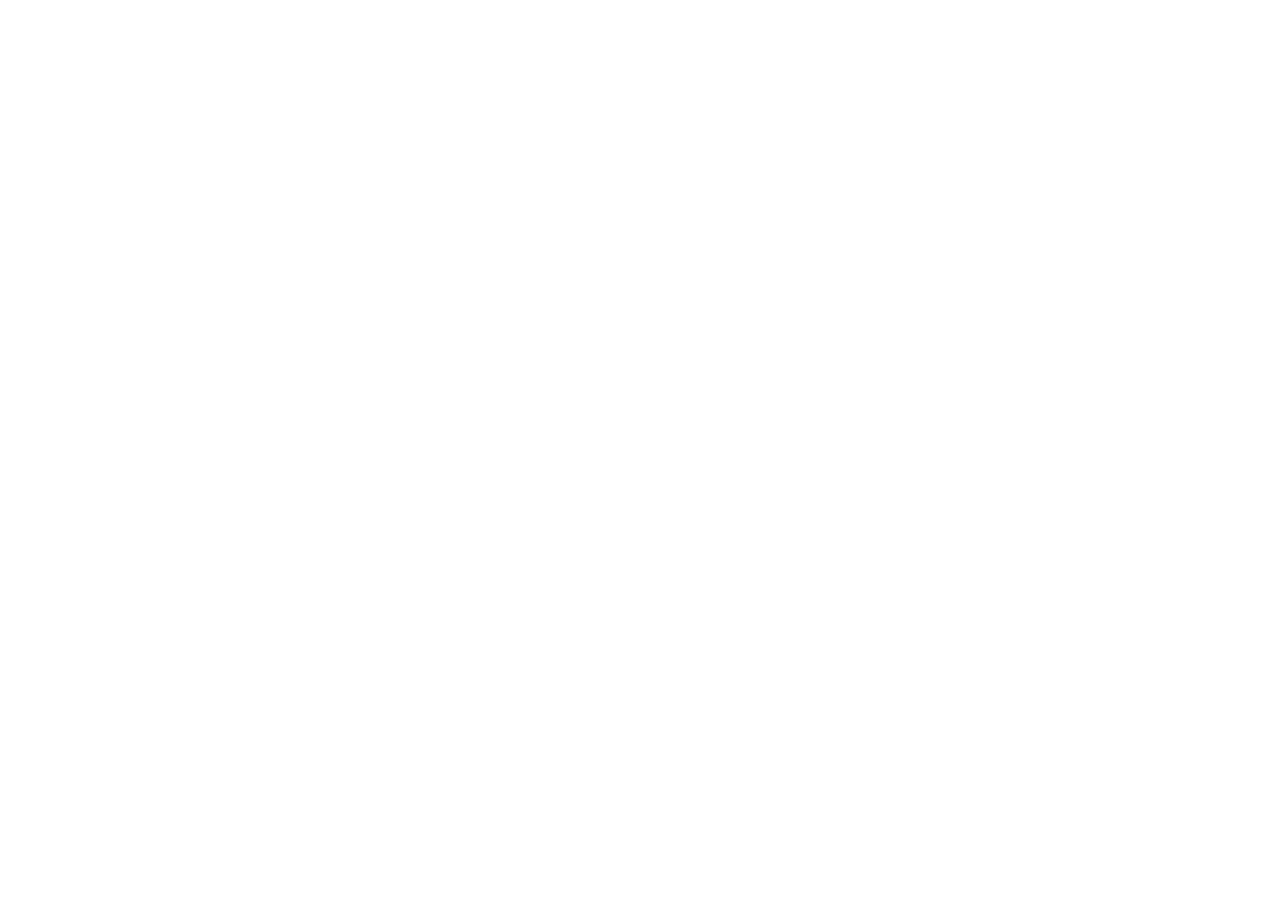
==== index.html @ 22df0ec7 "added html file" ====
<!DOCTYPE html>
<html lang="en">
<head>
    <meta charset="UTF-8">
    <meta http-equiv="X-UA-Compatible" content="IE=edge">
    <meta name="viewport" content="width=device-width, initial-scale=1.0">
    <title>Document</title>
</head>
<body>
    
</body>
</html>
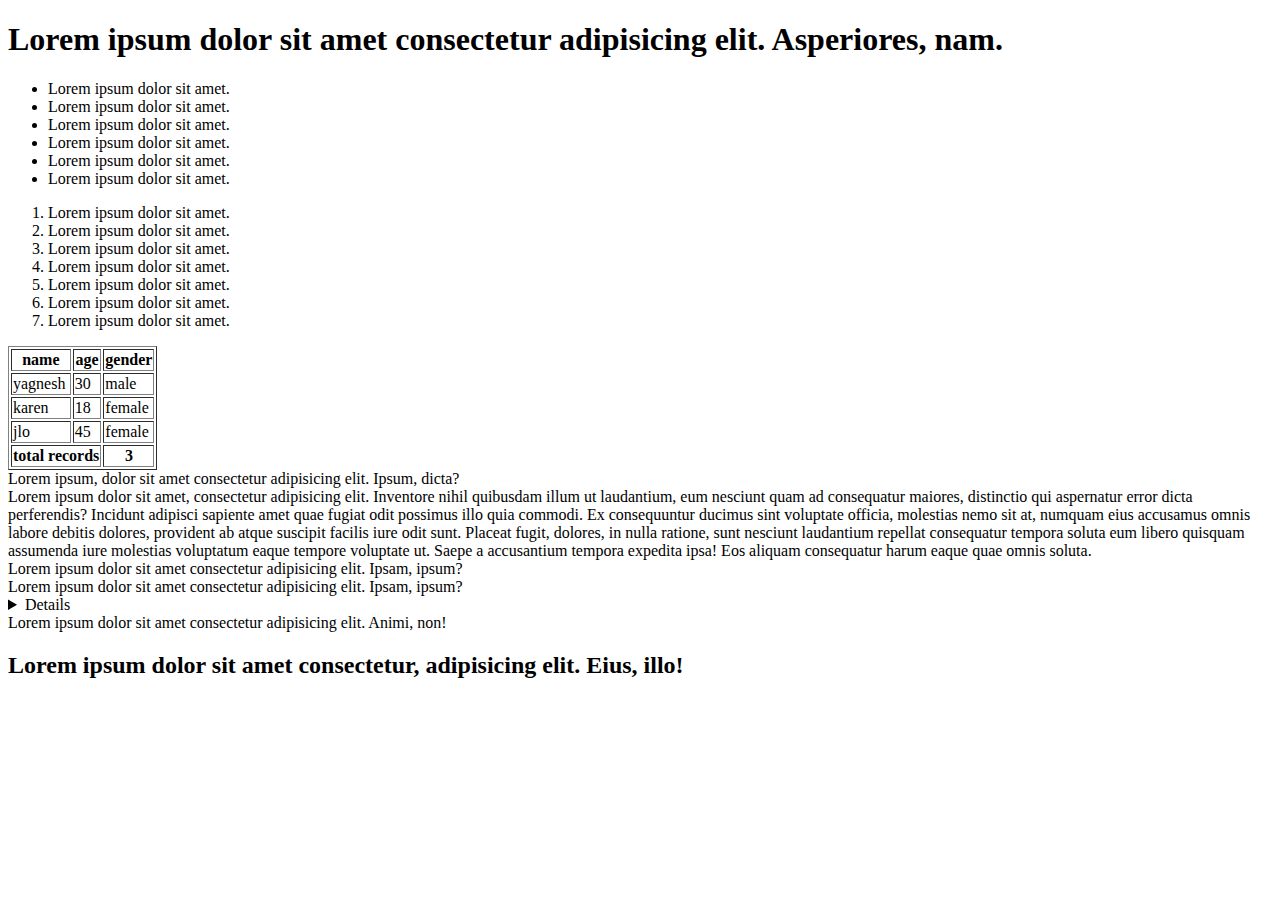
==== commit f2f9e82b: "added html file" ====
--- a/index.html
+++ b/index.html
@@ -1,12 +1,173 @@
+
+<!-- this line convert to html 5 -->
 <!DOCTYPE html>
+
+<!-- starting html tag -->
 <html lang="en">
+    <head>
+        <meta charset="UTF-8">
+        <meta http-equiv="X-UA-Compatible" content="IE=edge">
+        <meta name="viewport" content="width=device-width, initial-scale=1.0">
+        <meta name="description" content="Goverment officer">
+        <link rel="shortcut icon" href="https://yagneshmodh.com/favicon.ico">
+        <title>Karen Website</title>
+    </head>
+    <body>
+
+        <header>
+           <h1>Lorem ipsum dolor sit amet consectetur adipisicing elit. Asperiores, nam.</h1>
+        </header>
+
+        <ul>
+            <li>Lorem ipsum dolor sit amet.</li>
+            <li>Lorem ipsum dolor sit amet.</li>
+            <li>Lorem ipsum dolor sit amet.</li>
+            <li>Lorem ipsum dolor sit amet.</li>
+            <li>Lorem ipsum dolor sit amet.</li>
+            <li>Lorem ipsum dolor sit amet.</li>
+        </ul>
+
+        <ol>
+            <li>Lorem ipsum dolor sit amet.</li>
+            <li>Lorem ipsum dolor sit amet.</li>
+            <li>Lorem ipsum dolor sit amet.</li>
+            <li>Lorem ipsum dolor sit amet.</li>
+            <li>Lorem ipsum dolor sit amet.</li>
+            <li>Lorem ipsum dolor sit amet.</li>
+            <li>Lorem ipsum dolor sit amet.</li>
+        </ol>
+
+        <table border>
+            <thead>
+                <tr>
+                    <th>name</th>
+                    <th>age</th>
+                    <th>gender</th>
+                </tr>
+
+            </thead>
+            <tbody>
+                <tr>
+                    <td>
+                        yagnesh
+                    </td>
+                    <td>
+                        30
+                    </td>
+                    <td>
+                        male
+                    </td>
+                </tr>
+                <tr>
+                    <td>
+                        karen
+                    </td>
+                    <td>
+                        18
+                    </td>
+                    <td>
+                        female
+                    </td>
+                </tr>
+
+                <tr>
+                    <td>
+                        jlo
+                    </td>
+                    <td>
+                        45
+                    </td>
+                    <td>
+                        female
+                    </td>
+                </tr>
+
+            </tbody>
+            <tfoot>
+                    <tr>
+                        <th colspan="2">total records</th>
+                        <th>3</th>
+                    </tr>
+            </tfoot>
+        </table>
+
+        <aside>
+            Lorem ipsum, dolor sit amet consectetur adipisicing elit. Ipsum, dicta?
+        </aside>
+
+        <main>
+            <section>
+                <article>
+                    Lorem ipsum dolor sit amet, consectetur adipisicing elit. Inventore nihil quibusdam illum ut laudantium, eum nesciunt quam ad consequatur maiores, distinctio qui aspernatur error dicta perferendis? Incidunt adipisci sapiente amet quae fugiat odit possimus illo quia commodi. Ex consequuntur ducimus sint voluptate officia, molestias nemo sit at, numquam eius accusamus omnis labore debitis dolores, provident ab atque suscipit facilis iure odit sunt. Placeat fugit, dolores, in nulla ratione, sunt nesciunt laudantium repellat consequatur tempora soluta eum libero quisquam assumenda iure molestias voluptatum eaque tempore voluptate ut. Saepe a accusantium tempora expedita ipsa! Eos aliquam consequatur harum eaque quae omnis soluta.
+                </article>
+            </section>
+            <section>
+                Lorem ipsum dolor sit amet consectetur adipisicing elit. Ipsam, ipsum?
+            </section>
+            <section>
+                Lorem ipsum dolor sit amet consectetur adipisicing elit. Ipsam, ipsum?
+                <details>Lorem ipsum dolor, sit amet consectetur adipisicing elit. Blanditiis, aliquam?</details>
+                <summary>Lorem ipsum dolor sit amet consectetur adipisicing elit. Animi, non!</summary>
+            </section>
+            
+        </main>
+
+        <footer>
+            <h2>Lorem ipsum dolor sit amet consectetur, adipisicing elit. Eius, illo!</h2>
+        </footer>
+
+        <!-- if you apply h1-h6 in sequance then & then  SEO will work -->
+        <!-- <h1>Lorem ipsum dolor sit amet consectetur adipisicing elit. Quaerat, corrupti.</h1>
+        <h2>Lorem ipsum dolor sit amet, consectetur adipisicing elit. Odit, hic.</h2>
+        <h2>Lorem ipsum dolor sit amet, consectetur adipisicing elit. Odit, hic.</h2>
+        <h3>Lorem ipsum dolor, sit amet consectetur adipisicing elit. Voluptas, maxime.</h3>
+        <h3>Lorem ipsum dolor, sit amet consectetur adipisicing elit. Voluptas, maxime.</h3>
+        <h3>Lorem ipsum dolor, sit amet consectetur adipisicing elit. Voluptas, maxime.</h3>
+        <h4>Lorem ipsum dolor sit, amet consectetur adipisicing elit. Debitis, ratione!</h4>
+        <h5>Lorem ipsum, dolor sit amet consectetur adipisicing elit. Facere, molestiae?</h5>
+        <h6>Lorem, ipsum dolor sit amet consectetur adipisicing elit. Provident, nobis!</h6> -->
+
+        <!-- b tag is description -->
+
+        <!-- strong tag help in accesibility -->
+        <!-- also help in seo -->
+
+        <!-- <p>Lorem ipsum dolor sit amet <b>consectetur</b>,  elit. <strong>Reiciendis</strong> itaque praesentium labore. Quam est, facilis totam sapiente nihil laborum temporibus voluptatem reprehenderit praesentium sunt mollitia fuga sit! Illo, doloribus porro quam tenetur dolorum cupiditate veniam quia quisquam expedita voluptates error odio officia aspernatur minima numquam fuga adipisci alias? Praesentium, provident ipsam. Temporibus facilis laudantium adipisci, ut animi natus accusamus soluta. Quia debitis eius praesentium esse dolore non mollitia ipsam officia nemo, necessitatibus accusantium dolor voluptatibus ab odio eos nostrum quo, impedit rerum magni facilis illo dolorum? Deserunt, iure. Cum, incidunt dolorum quos dolor unde recusandae ipsum repellendus saepe rem ducimus.</p> -->
+
+        <!-- i tag is depricated -->
+
+        <!-- em tag help in accesibility -->
+        <!-- also help in seo -->
+        
+        <!-- <p>Lorem ipsum dolor sit amet <i>consectetur</i> adipisicing elit. Sit ipsam <em>consequuntur</em> fuga. Officia, dicta animi placeat facilis consequatur dolor tempora rerum. Esse in accusantium tempore iure cumque odio, hic mollitia aspernatur, non maxime aliquid porro est dolor unde! Consectetur tenetur dolor illum ea. Labore nobis velit magni. Hic quam tenetur dolores repudiandae delectus id odio aut doloribus rem ducimus asperiores blanditiis nisi unde enim, tempora eligendi dicta a repellendus sit maiores necessitatibus quas! Maiores doloribus tenetur a maxime labore rem neque dolorem. Natus reiciendis culpa vel perferendis dolorum illo animi aspernatur iste sed ab itaque voluptate, molestiae sequi nihil officiis.</p> -->
+
+        <!-- TOOD: Complete xyz -->
+        <!-- <div>
+            <a href="https://www.google.com" target="_blank">Google Link</a>
+        </div>
+        <div>
+            <a href="https://www.facebook.com" target="_blank">facebook Link</a>
+        </div>
+
+        <div>
+            1<sub>st</sub> year Lorem ipsum dolor, sit amet consectetur adipisicing elit. Reiciendis, delectus?
+        </div> -->
+
+
+
+    </body>
+</html>
+<!-- ending html tag -->
+
+<!-- <html lang="en">
 <head>
     <meta charset="UTF-8">
-    <meta http-equiv="X-UA-Compatible" content="IE=edge">
-    <meta name="viewport" content="width=device-width, initial-scale=1.0">
+    
+    
     <title>Document</title>
 </head>
 <body>
     
+
 </body>
-</html>+</html> -->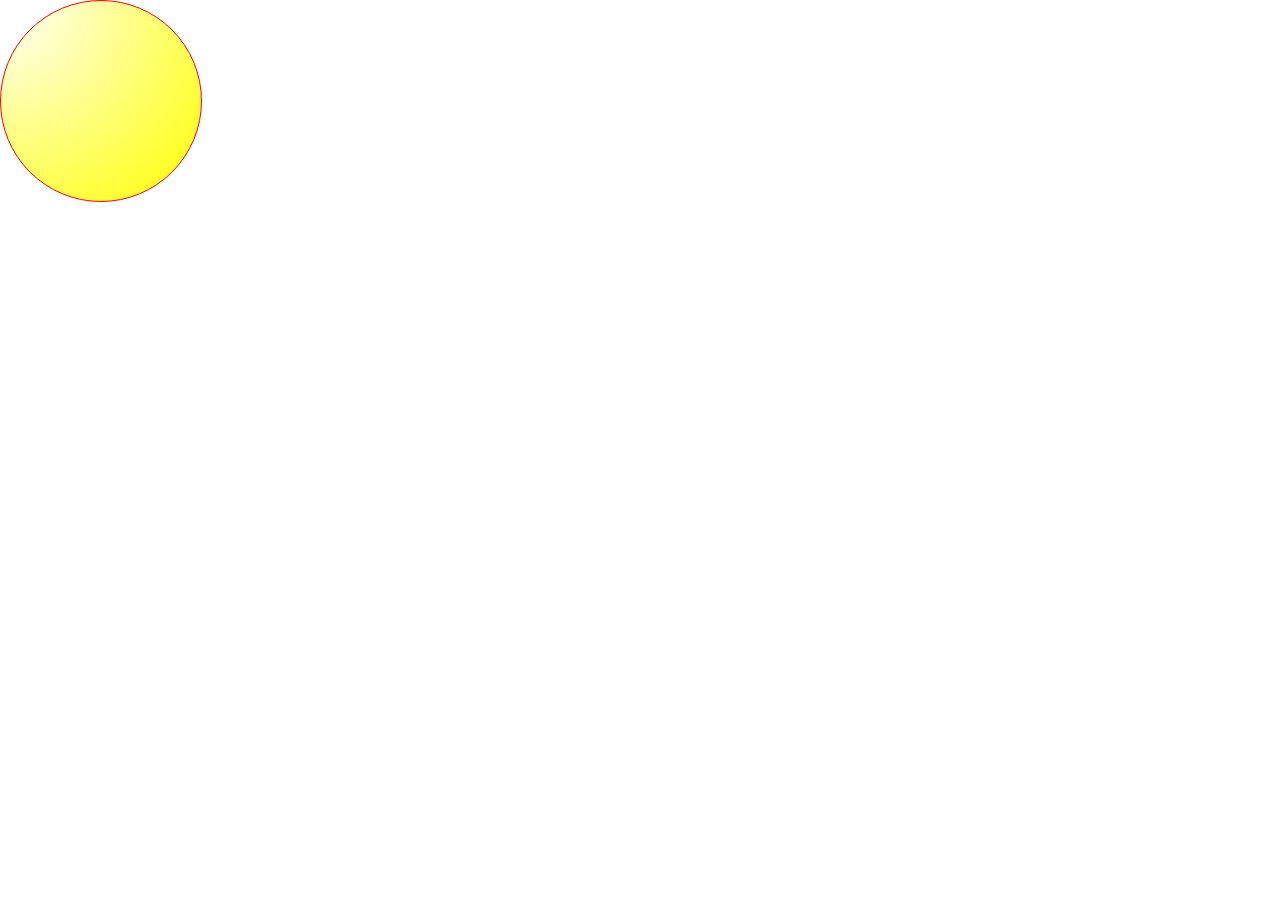
==== commit 084b1950: "started css" ====
--- a/index.html
+++ b/index.html
@@ -1,20 +1,235 @@
-
 <!-- this line convert to html 5 -->
 <!DOCTYPE html>
 
+<!-- Providing CSS -->
+<!-- 1. Embadded StyleSheets -->
+<!-- 2. External StyleSheet -->
+<!-- 3. Inline Styles -->
+
 <!-- starting html tag -->
+<!-- Priority -->
+<!-- 1. Inline Style -->
+<!-- 2. Order -->
+<!-- 3. HTML Style -->
+
 <html lang="en">
-    <head>
-        <meta charset="UTF-8">
-        <meta http-equiv="X-UA-Compatible" content="IE=edge">
-        <meta name="viewport" content="width=device-width, initial-scale=1.0">
-        <meta name="description" content="Goverment officer">
-        <link rel="shortcut icon" href="https://yagneshmodh.com/favicon.ico">
-        <title>Karen Website</title>
-    </head>
-    <body>
-
-        <header>
+  <head>
+    <meta charset="UTF-8" />
+    <meta http-equiv="X-UA-Compatible" content="IE=edge" />
+    <meta name="viewport" content="width=device-width, initial-scale=1.0" />
+    <meta name="description" content="Goverment officer" />
+    <link rel="shortcut icon" href="https://yagneshmodh.com/favicon.ico" />
+    <title>Karen Website</title>
+    <link rel="stylesheet" href="./normalize.css" />
+    <link rel="stylesheet" href="./index.css" />
+  </head>
+  <body>
+
+    <div>
+        <div class="box"></div>
+    </div>
+
+    <!-- <p>Lorem ipsum dolor, sit amet <strong>consectetur</strong> adipisicing elit. Fugit, eos?</p> -->
+      <!-- <article>
+          <h1 id="heading" class="heighlight">Highlighter Text</h1>
+      </article> -->
+      <!-- <h1>Lorem, ipsum dolor.</h1>
+    <p>
+      Lorem ipsum dolor sit amet consectetur adipisicing elit. A, cum
+      aspernatur! Assumenda sint dolore dolorem, suscipit sed quas architecto
+      commodi corporis eaque officia placeat libero incidunt iste nesciunt
+      aspernatur saepe sunt perspiciatis omnis pariatur impedit? Itaque tempora
+      qui quo corrupti exercitationem, ab voluptas culpa, quibusdam eveniet
+      molestias rerum assumenda vero doloremque nostrum voluptatem suscipit
+      accusantium nisi ut nobis sequi praesentium. Distinctio ex, earum facere
+      delectus sed facilis accusantium quam cumque nam deserunt est nobis sequi
+      consequatur! Odit, labore fugiat atque, eos distinctio eum cumque numquam
+      perspiciatis sint earum rem velit veniam repudiandae, qui quos laudantium
+      odio nihil repellat ab excepturi!
+    </p> -->
+
+    <!-- <article>
+            <h1>Lorem, ipsum.</h1>
+            <h2>Lorem, ipsum dolor.</h2>
+            <h2>Lorem ipsum dolor sit.</h2>
+            <p>Lorem ipsum dolor sit amet.</p>
+            <p>Lorem ipsum dolor sit amet.</p>
+            <p>Lorem ipsum dolor sit amet.</p>
+            <p>Lorem ipsum dolor sit amet.</p>
+            <p>Lorem ipsum dolor sit amet.</p>
+        </article> -->
+
+    <!-- <section id="products">
+            <p>Lorem ipsum dolor sit amet.</p>
+            <article>
+                <p>Lorem ipsum dolor sit amet consectetur adipisicing elit. Expedita, exercitationem?</p>
+            </article>
+
+            <section>
+
+            </section>
+            <p>Lorem ipsum dolor sit amet.</p>
+
+        </section>
+        <p>Lorem ipsum dolor sit amet.</p>
+        <p>Lorem ipsum dolor sit amet.</p> -->
+
+    <!-- style attribut -->
+    <!-- <p class="lorem10 bgRed">Lorem ipsum dolor sit amet consectetur adipisicing elit. Sequi, consectetur?</p>
+        <p class="lorem5 bgYellow">Lorem ipsum dolor sit amet.</p>
+        <p class="lorem10 bgRed">Lorem ipsum, dolor sit amet consectetur adipisicing elit. Officia, illo.</p>
+        <p class="lorem5 bgYellow">Lorem ipsum dolor sit amet.</p> -->
+
+    <!-- <a href="https://www.google.com" target="_blank">Google</a>
+        <a href="https://www.facebook.com">Facebook</a>
+        <a href="https://www.facebook.in">Facebook</a> -->
+
+    <!-- <div>
+            <p>Lorem ipsum dolor sit amet.</p>
+            <div>
+                <p>Lorem ipsum dolor sit amet.</p>
+            </div>
+        </div>
+
+        <section>
+            <p>Lorem ipsum dolor sit amet.</p>
+            <span>
+                <p>Lorem ipsum dolor sit amet.</p>
+            </div>
+        </section> -->
+
+    <!-- <form>
+            <div>
+                <input type="text" placeholder="Name" required>
+            </div>
+
+            <div>
+                <input type="email" placeholder="Email" required>
+            </div>
+
+            <div>
+                <textarea cols="15" rows="5" placeholder="Description" required></textarea>
+            </div>
+            <div>
+                <button type="submit">Send Message</button>
+            </div>
+        </form> -->
+
+    <!-- <form>
+            <div>
+                <label for="txtName">Name</label>
+                <input type="text" placeholder="name" id="txtName" required>
+            </div>
+
+            <div>
+                <label for="txtEmail">Email</label>
+                <input type="email" placeholder="Email" id="txtEmail" required>
+            </div>
+
+            <div>
+                <input type="tel" placeholder="Phone" required>
+            </div>
+
+            <div>
+                <input type="number" placeholder="age" max="100" min="0" required>
+            </div>
+
+            <div>
+                <label for="rangeAge">Age</label>
+                <input id="rangeAge" type="range" min="0" max="100" required>
+            </div>
+
+            <div>
+                
+                <input type="radio" name="gender" id="male">
+                <input type="radio" name="gender" id="female">Female</input>
+            </div>
+
+            <div>
+                <fieldset>
+                    <legend>Choose your favorite Hobby</legend>
+                    <input type="checkbox" name="hobby" id="football">Football</input>
+                    <input type="checkbox" name="hobby" id="cricket">Cricket</input>
+                    <input type="checkbox" name="hobby" id="badminton">Badminton</input>
+                    <input type="checkbox" name="hobby" id="hocky">Hocky</input>
+                    <input type="checkbox" name="hobby" id="tennis">Tennis</input>
+            </fieldset>
+            </div>
+
+            <select>
+                <option value="">Please Select Gender</option>
+                <option value="male">Male</option>
+                <option value="female">Female</option>
+            </select>
+
+            <select multiple>
+                <optgroup label="Sports">
+                    <option value="cricket">Cricket</option>
+                    <option value="cricket">Football</option>
+                </optgroup>
+                <optgroup label="Activity">
+                    <option value="painting">Painting</option>
+                    <option value="dancing">Dancing</option>
+                </optgroup>
+            </select>
+
+            <div>
+                <input type="file" multiple>
+            </div>
+
+            <div>
+                <label for="browser">Choose your browser from the list:</label>
+                <input list="browsers" name="browser" id="browser">
+
+                <datalist id="browsers">
+                    <option value="Edge">
+                    <option value="Firefox">
+                    <option value="Chrome">
+                    <option value="Opera">
+                    <option value="Safari">
+                </datalist>
+
+            </div>
+
+            <fieldset>
+                <legend>Choose your favorite monster</legend>
+            
+                <input type="radio" id="kraken" name="monster">
+                <label for="kraken">Kraken</label><br/>
+            
+                <input type="radio" id="sasquatch" name="monster">
+                <label for="sasquatch">Sasquatch</label><br/>
+            
+                <input type="radio" id="mothman" name="monster">
+                <label for="mothman">Mothman</label>
+            </fieldset>
+            
+
+
+            <div>
+                <button type="submit">Submit</button>
+                <button type="reset">Reset</button>
+            </div>            
+        </form> -->
+
+    <!-- <input type="text" />
+        <input type="password" />
+        <input type="email" />
+        <input type="tel" />
+        <input type="number" />
+        <input type="date" />
+        <input type="time" />
+        <input type="datetime" />
+        <input type="search">
+        <input type="color">
+
+        <input type="checkbox">
+
+        <input type="radio">
+
+        <input type="range" max="100" min="0"> -->
+
+    <!-- <header>
            <h1>Lorem ipsum dolor sit amet consectetur adipisicing elit. Asperiores, nam.</h1>
         </header>
 
@@ -114,10 +329,10 @@
 
         <footer>
             <h2>Lorem ipsum dolor sit amet consectetur, adipisicing elit. Eius, illo!</h2>
-        </footer>
-
-        <!-- if you apply h1-h6 in sequance then & then  SEO will work -->
-        <!-- <h1>Lorem ipsum dolor sit amet consectetur adipisicing elit. Quaerat, corrupti.</h1>
+        </footer> -->
+
+    <!-- if you apply h1-h6 in sequance then & then  SEO will work -->
+    <!-- <h1>Lorem ipsum dolor sit amet consectetur adipisicing elit. Quaerat, corrupti.</h1>
         <h2>Lorem ipsum dolor sit amet, consectetur adipisicing elit. Odit, hic.</h2>
         <h2>Lorem ipsum dolor sit amet, consectetur adipisicing elit. Odit, hic.</h2>
         <h3>Lorem ipsum dolor, sit amet consectetur adipisicing elit. Voluptas, maxime.</h3>
@@ -127,22 +342,22 @@
         <h5>Lorem ipsum, dolor sit amet consectetur adipisicing elit. Facere, molestiae?</h5>
         <h6>Lorem, ipsum dolor sit amet consectetur adipisicing elit. Provident, nobis!</h6> -->
 
-        <!-- b tag is description -->
-
-        <!-- strong tag help in accesibility -->
-        <!-- also help in seo -->
-
-        <!-- <p>Lorem ipsum dolor sit amet <b>consectetur</b>,  elit. <strong>Reiciendis</strong> itaque praesentium labore. Quam est, facilis totam sapiente nihil laborum temporibus voluptatem reprehenderit praesentium sunt mollitia fuga sit! Illo, doloribus porro quam tenetur dolorum cupiditate veniam quia quisquam expedita voluptates error odio officia aspernatur minima numquam fuga adipisci alias? Praesentium, provident ipsam. Temporibus facilis laudantium adipisci, ut animi natus accusamus soluta. Quia debitis eius praesentium esse dolore non mollitia ipsam officia nemo, necessitatibus accusantium dolor voluptatibus ab odio eos nostrum quo, impedit rerum magni facilis illo dolorum? Deserunt, iure. Cum, incidunt dolorum quos dolor unde recusandae ipsum repellendus saepe rem ducimus.</p> -->
-
-        <!-- i tag is depricated -->
-
-        <!-- em tag help in accesibility -->
-        <!-- also help in seo -->
-        
-        <!-- <p>Lorem ipsum dolor sit amet <i>consectetur</i> adipisicing elit. Sit ipsam <em>consequuntur</em> fuga. Officia, dicta animi placeat facilis consequatur dolor tempora rerum. Esse in accusantium tempore iure cumque odio, hic mollitia aspernatur, non maxime aliquid porro est dolor unde! Consectetur tenetur dolor illum ea. Labore nobis velit magni. Hic quam tenetur dolores repudiandae delectus id odio aut doloribus rem ducimus asperiores blanditiis nisi unde enim, tempora eligendi dicta a repellendus sit maiores necessitatibus quas! Maiores doloribus tenetur a maxime labore rem neque dolorem. Natus reiciendis culpa vel perferendis dolorum illo animi aspernatur iste sed ab itaque voluptate, molestiae sequi nihil officiis.</p> -->
-
-        <!-- TOOD: Complete xyz -->
-        <!-- <div>
+    <!-- b tag is description -->
+
+    <!-- strong tag help in accesibility -->
+    <!-- also help in seo -->
+
+    <!-- <p>Lorem ipsum dolor sit amet <b>consectetur</b>,  elit. <strong>Reiciendis</strong> itaque praesentium labore. Quam est, facilis totam sapiente nihil laborum temporibus voluptatem reprehenderit praesentium sunt mollitia fuga sit! Illo, doloribus porro quam tenetur dolorum cupiditate veniam quia quisquam expedita voluptates error odio officia aspernatur minima numquam fuga adipisci alias? Praesentium, provident ipsam. Temporibus facilis laudantium adipisci, ut animi natus accusamus soluta. Quia debitis eius praesentium esse dolore non mollitia ipsam officia nemo, necessitatibus accusantium dolor voluptatibus ab odio eos nostrum quo, impedit rerum magni facilis illo dolorum? Deserunt, iure. Cum, incidunt dolorum quos dolor unde recusandae ipsum repellendus saepe rem ducimus.</p> -->
+
+    <!-- i tag is depricated -->
+
+    <!-- em tag help in accesibility -->
+    <!-- also help in seo -->
+
+    <!-- <p>Lorem ipsum dolor sit amet <i>consectetur</i> adipisicing elit. Sit ipsam <em>consequuntur</em> fuga. Officia, dicta animi placeat facilis consequatur dolor tempora rerum. Esse in accusantium tempore iure cumque odio, hic mollitia aspernatur, non maxime aliquid porro est dolor unde! Consectetur tenetur dolor illum ea. Labore nobis velit magni. Hic quam tenetur dolores repudiandae delectus id odio aut doloribus rem ducimus asperiores blanditiis nisi unde enim, tempora eligendi dicta a repellendus sit maiores necessitatibus quas! Maiores doloribus tenetur a maxime labore rem neque dolorem. Natus reiciendis culpa vel perferendis dolorum illo animi aspernatur iste sed ab itaque voluptate, molestiae sequi nihil officiis.</p> -->
+
+    <!-- TOOD: Complete xyz -->
+    <!-- <div>
             <a href="https://www.google.com" target="_blank">Google Link</a>
         </div>
         <div>
@@ -152,10 +367,7 @@
         <div>
             1<sub>st</sub> year Lorem ipsum dolor, sit amet consectetur adipisicing elit. Reiciendis, delectus?
         </div> -->
-
-
-
-    </body>
+  </body>
 </html>
 <!-- ending html tag -->
 
@@ -170,4 +382,4 @@
     
 
 </body>
-</html> -->+</html> -->
--- a/index.css
+++ b/index.css
@@ -0,0 +1,199 @@
+/* relational Selectors */
+/* 1. cleaner markup */
+/* can be fragile */
+/* not fast as basic selector */
+
+/* selector specificity */
+/* (1, 0, 0) */
+/* #heading {
+    color: green;
+} */
+
+/* (0, 1, 0) */
+/* .heighlight {
+    color: deeppink;
+} */
+
+/* 0
+1
+01
+10 */
+
+
+
+/* (0, 0, 1) */
+/* h1 {
+    color: dodgerblue;
+} */
+/* (id, class, element) */
+/* (1, 0, 1) */
+/* h1#heading {
+    color: green;
+} */
+
+/* (0, 1, 1) */
+/* h1.heighlight {
+    color: blue;
+} */
+
+
+/* >
++
+~ */
+
+/* article :nth-child(odd) {
+    color: red;
+}
+
+
+
+article :nth-child(even) {
+    color: green;
+} */
+
+/* article :nth-child(4n) {
+    color: green;
+} */
+
+
+
+/* article :first-of-type {
+    color: green;
+} */
+/* colors
+
+1. named colors
+2. RGB
+3. HSL
+4. Hexadecomal */
+
+.box {
+    height: 200px;
+    width: 200px;
+    background: radial-gradient(circle at top left, white, yellow);
+    /* border: 10px dashed royalblue; */
+    /* border-bottom: 1px solid red; */
+    border-color: red;
+    border-width: 1px;
+    border-style: solid;
+    border-radius: 50%;
+    
+}
+
+/* p {
+    color: dodgerblue;
+}
+
+strong {
+    color: initial;
+} */
+
+/* p::first-line {
+    font-size: 48px;
+    color: red;
+} */
+
+/* ::selection {
+    background-color: pink;
+} */
+
+/* p::before {
+    content: '...';
+    display: block;
+}
+
+p::after {
+    content: '...';
+} */
+
+
+
+/* article :first-child {
+    color: red;
+}
+
+article :nth-child(3) {
+    color: green;
+}
+
+article :last-child {
+    color: orange;
+} */
+
+/* p.first {
+    color: orange
+}
+
+div.first {
+    color: red;
+} */
+
+/* section ~ p {
+    color: orange;
+} */
+
+/* p {
+    color: green
+} */
+
+/* #firstP {
+    color: green
+}
+
+#secondP {
+    color: blue 
+} */
+
+/* .lorem10 {
+    color: green;
+}
+
+.lorem5 {
+    color: blue;
+}
+
+.bgYellow {
+    background-color: yellow;
+}
+
+.bgRed {
+    background-color: red;
+} */
+
+/* p {
+    color: red;
+} */
+
+/* check for word in entire property
+a[href*="google"] */
+
+/* check wether href start with provided word
+a[href^="https"] */
+
+/* check wether href end with provided word
+a[href$="com"] { */
+
+/* a[href$="com"] {
+    color: green;
+}
+
+a[href$="in"] {
+    color: blue;
+} */
+
+
+/* a[href*="facebook"] {
+    color: blue;
+} */
+
+/* a[target="_blank"] {
+    color: orange;
+} */
+
+/* div > p {
+    color: green;
+}
+
+section > p {
+    color: red;
+} */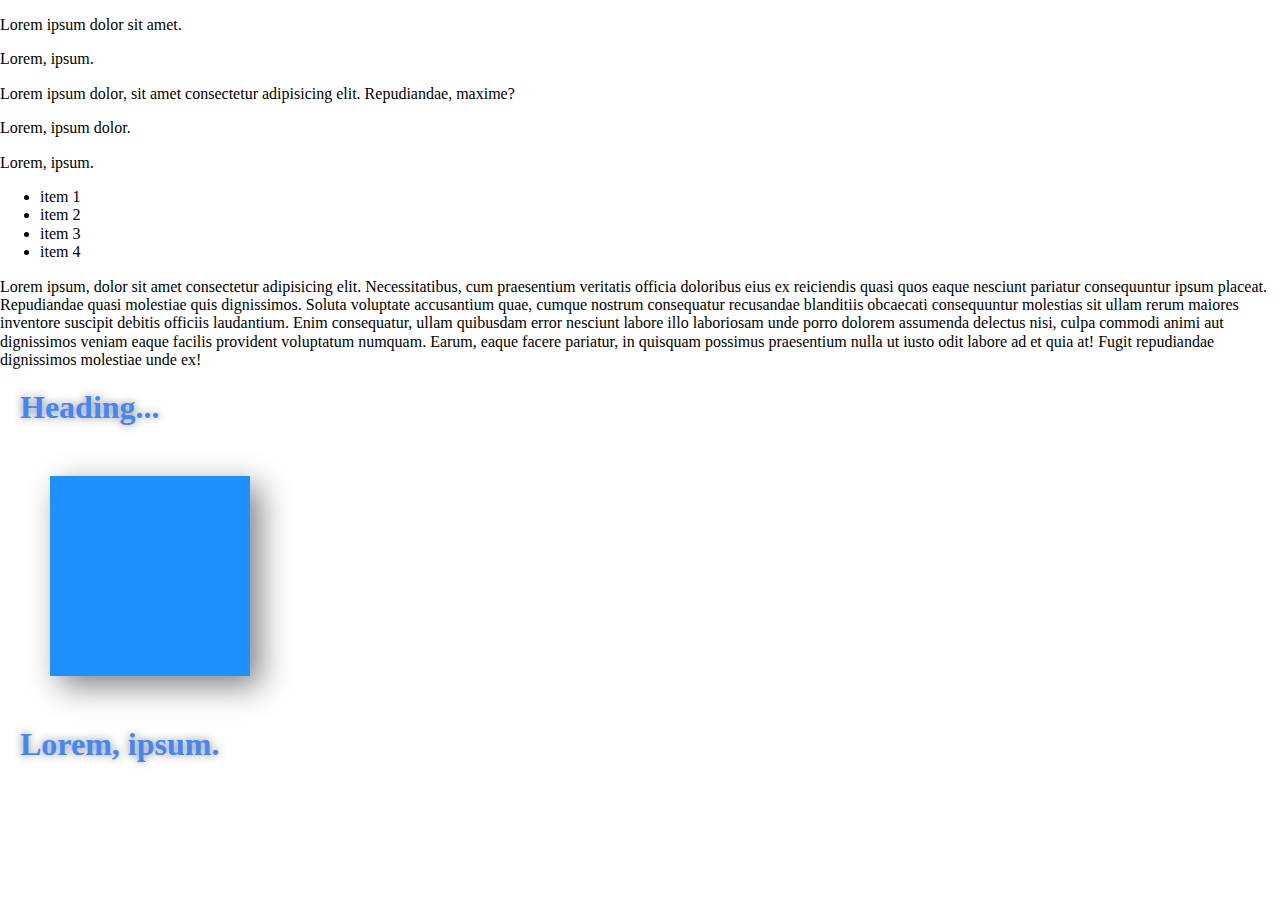
==== commit 6dc678e0: "commit code" ====
--- a/index.html
+++ b/index.html
@@ -24,16 +24,61 @@
     <link rel="stylesheet" href="./index.css" />
   </head>
   <body>
+    <section>
+      <p>Lorem ipsum dolor sit amet.</p>
+      <div>
+        <p>Lorem, ipsum.</p>
+      </div>
+      <p>
+        Lorem ipsum dolor, sit amet consectetur adipisicing elit. Repudiandae,
+        maxime?
+      </p>
+      <p>Lorem, ipsum dolor.</p>
+    </section>
 
     <div>
+      <p>Lorem, ipsum.</p>
+    </div>
+
+    <ul>
+      <li>item 1</li>
+      <li>item 2</li>
+      <li>item 3</li>
+      <li>item 4</li>
+    </ul>
+
+    <p>
+      Lorem ipsum, dolor sit amet consectetur adipisicing elit. Necessitatibus,
+      cum praesentium veritatis officia doloribus eius ex reiciendis quasi quos
+      eaque nesciunt pariatur consequuntur ipsum placeat. Repudiandae quasi
+      molestiae quis dignissimos. Soluta voluptate accusantium quae, cumque
+      nostrum consequatur recusandae blanditiis obcaecati consequuntur molestias
+      sit ullam rerum maiores inventore suscipit debitis officiis laudantium.
+      Enim consequatur, ullam quibusdam error nesciunt labore illo laboriosam
+      unde porro dolorem assumenda delectus nisi, culpa commodi animi aut
+      dignissimos veniam eaque facilis provident voluptatum numquam. Earum,
+      eaque facere pariatur, in quisquam possimus praesentium nulla ut iusto
+      odit labore ad et quia at! Fugit repudiandae dignissimos molestiae unde
+      ex!
+    </p>
+
+    <h1 id="title" class="heading">Heading...</h1>
+
+    <div class="box">
+        
+    </div>
+
+    <h1 id="title">Lorem, ipsum.</h1>
+
+    <!-- <div>
         <div class="box"></div>
-    </div>
+    </div> -->
 
     <!-- <p>Lorem ipsum dolor, sit amet <strong>consectetur</strong> adipisicing elit. Fugit, eos?</p> -->
-      <!-- <article>
+    <!-- <article>
           <h1 id="heading" class="heighlight">Highlighter Text</h1>
       </article> -->
-      <!-- <h1>Lorem, ipsum dolor.</h1>
+    <!-- <h1>Lorem, ipsum dolor.</h1>
     <p>
       Lorem ipsum dolor sit amet consectetur adipisicing elit. A, cum
       aspernatur! Assumenda sint dolore dolorem, suscipit sed quas architecto
--- a/index.css
+++ b/index.css
@@ -1,3 +1,106 @@
+/* name
+hexcode
+rgb
+hsl */
+
+
+
+/* (id, clas, element) */
+
+/* (1, 0, 0) */
+
+#title {
+    /* color: #0000ff; */
+    /* color: rgb(255, 0, 0); */
+    color: hsl(217, 90%, 61%);
+}
+
+/* (0,1,0) */
+.heading {
+    /* color: #ff0000; */
+    /* color: rgb(0, 0, 255); */
+}
+
+.box {
+    height: 200px;
+    width: 200px;
+    margin: 50px;
+    background-color: dodgerblue;
+    box-shadow: 10px 10px 30px gray;
+    /* border: 10px solid green; */
+    /* border: 10px dashed green; */
+    /* border-width: 5px;
+    border-style: solid;
+    border-color: green; */
+    /* border-radius: 50%; */
+    /* background: linear-gradient(45deg, red, green, blue); */
+    /* background: radial-gradient(circle at top left,white, yellow ); */
+}
+
+#title {
+    margin: 20px;
+    text-shadow: 0 0 10px grey;
+}
+
+/* (0, 0, 1) */
+/* h1 {
+    color: green
+} */
+
+/* p {
+    color: red
+} */
+
+/* div ~ p {
+    color: red;
+} */
+
+/* >
++
+~ */
+
+/* ul > li:first-child {
+    color: red;
+}
+
+ul > li:last-child {
+    color: green
+} */
+
+/* ul > li:nth-child(odd) {
+    color: red;
+}
+
+ul >li:nth-child(even) {
+    color: green;
+} */
+
+/* p::first-letter {
+    font-size: 48px;
+    font-weight: 700;
+    color: red;
+} */
+
+/* p::first-line {
+    font-size: 48px;
+    font-weight: 700;
+    color: red;
+} */
+
+/* ::selection {
+    background-color: yellow;
+} */
+
+/* p::before {
+    content: '...';
+    display: block;
+} */
+
+/* p::after {
+    content: '...';
+} */
+
+
 /* relational Selectors */
 /* 1. cleaner markup */
 /* can be fragile */
@@ -67,18 +170,14 @@
 3. HSL
 4. Hexadecomal */
 
-.box {
+/* .box {
     height: 200px;
     width: 200px;
     background: radial-gradient(circle at top left, white, yellow);
-    /* border: 10px dashed royalblue; */
-    /* border-bottom: 1px solid red; */
     border-color: red;
     border-width: 1px;
     border-style: solid;
-    border-radius: 50%;
-    
-}
+} */
 
 /* p {
     color: dodgerblue;
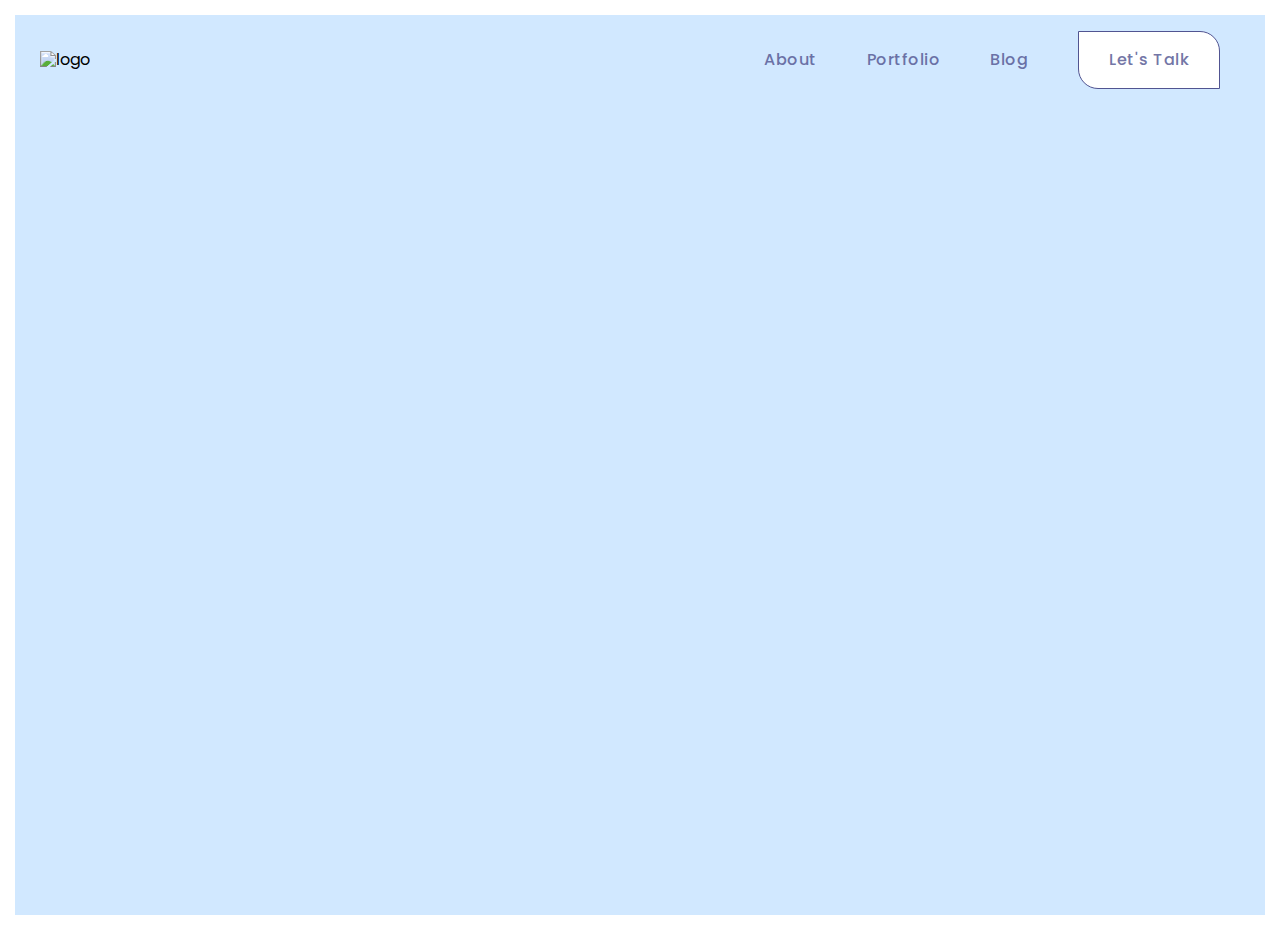
==== commit 5fb4b5f0: "commit code for portfolio" ====
--- a/index.html
+++ b/index.html
@@ -1,430 +1,35 @@
-<!-- this line convert to html 5 -->
 <!DOCTYPE html>
-
-<!-- Providing CSS -->
-<!-- 1. Embadded StyleSheets -->
-<!-- 2. External StyleSheet -->
-<!-- 3. Inline Styles -->
-
-<!-- starting html tag -->
-<!-- Priority -->
-<!-- 1. Inline Style -->
-<!-- 2. Order -->
-<!-- 3. HTML Style -->
-
 <html lang="en">
   <head>
     <meta charset="UTF-8" />
     <meta http-equiv="X-UA-Compatible" content="IE=edge" />
     <meta name="viewport" content="width=device-width, initial-scale=1.0" />
-    <meta name="description" content="Goverment officer" />
-    <link rel="shortcut icon" href="https://yagneshmodh.com/favicon.ico" />
-    <title>Karen Website</title>
     <link rel="stylesheet" href="./normalize.css" />
-    <link rel="stylesheet" href="./index.css" />
+    <link rel="stylesheet" href="./style.css" />
+    <title>Portfolio</title>
   </head>
   <body>
-    <section>
-      <p>Lorem ipsum dolor sit amet.</p>
-      <div>
-        <p>Lorem, ipsum.</p>
+    <header>
+      <div class="logo">
+        <img
+          src="https://assets.website-files.com/5fbfced1616001801fabc45b/5fd5f845c2fe795f2b1e5f0f_Tara%20Logo.svg"
+          alt="logo"
+        />
       </div>
-      <p>
-        Lorem ipsum dolor, sit amet consectetur adipisicing elit. Repudiandae,
-        maxime?
-      </p>
-      <p>Lorem, ipsum dolor.</p>
-    </section>
-
-    <div>
-      <p>Lorem, ipsum.</p>
-    </div>
-
-    <ul>
-      <li>item 1</li>
-      <li>item 2</li>
-      <li>item 3</li>
-      <li>item 4</li>
-    </ul>
-
-    <p>
-      Lorem ipsum, dolor sit amet consectetur adipisicing elit. Necessitatibus,
-      cum praesentium veritatis officia doloribus eius ex reiciendis quasi quos
-      eaque nesciunt pariatur consequuntur ipsum placeat. Repudiandae quasi
-      molestiae quis dignissimos. Soluta voluptate accusantium quae, cumque
-      nostrum consequatur recusandae blanditiis obcaecati consequuntur molestias
-      sit ullam rerum maiores inventore suscipit debitis officiis laudantium.
-      Enim consequatur, ullam quibusdam error nesciunt labore illo laboriosam
-      unde porro dolorem assumenda delectus nisi, culpa commodi animi aut
-      dignissimos veniam eaque facilis provident voluptatum numquam. Earum,
-      eaque facere pariatur, in quisquam possimus praesentium nulla ut iusto
-      odit labore ad et quia at! Fugit repudiandae dignissimos molestiae unde
-      ex!
-    </p>
-
-    <h1 id="title" class="heading">Heading...</h1>
-
-    <div class="box">
-        
-    </div>
-
-    <h1 id="title">Lorem, ipsum.</h1>
-
-    <!-- <div>
-        <div class="box"></div>
-    </div> -->
-
-    <!-- <p>Lorem ipsum dolor, sit amet <strong>consectetur</strong> adipisicing elit. Fugit, eos?</p> -->
-    <!-- <article>
-          <h1 id="heading" class="heighlight">Highlighter Text</h1>
-      </article> -->
-    <!-- <h1>Lorem, ipsum dolor.</h1>
-    <p>
-      Lorem ipsum dolor sit amet consectetur adipisicing elit. A, cum
-      aspernatur! Assumenda sint dolore dolorem, suscipit sed quas architecto
-      commodi corporis eaque officia placeat libero incidunt iste nesciunt
-      aspernatur saepe sunt perspiciatis omnis pariatur impedit? Itaque tempora
-      qui quo corrupti exercitationem, ab voluptas culpa, quibusdam eveniet
-      molestias rerum assumenda vero doloremque nostrum voluptatem suscipit
-      accusantium nisi ut nobis sequi praesentium. Distinctio ex, earum facere
-      delectus sed facilis accusantium quam cumque nam deserunt est nobis sequi
-      consequatur! Odit, labore fugiat atque, eos distinctio eum cumque numquam
-      perspiciatis sint earum rem velit veniam repudiandae, qui quos laudantium
-      odio nihil repellat ab excepturi!
-    </p> -->
-
-    <!-- <article>
-            <h1>Lorem, ipsum.</h1>
-            <h2>Lorem, ipsum dolor.</h2>
-            <h2>Lorem ipsum dolor sit.</h2>
-            <p>Lorem ipsum dolor sit amet.</p>
-            <p>Lorem ipsum dolor sit amet.</p>
-            <p>Lorem ipsum dolor sit amet.</p>
-            <p>Lorem ipsum dolor sit amet.</p>
-            <p>Lorem ipsum dolor sit amet.</p>
-        </article> -->
-
-    <!-- <section id="products">
-            <p>Lorem ipsum dolor sit amet.</p>
-            <article>
-                <p>Lorem ipsum dolor sit amet consectetur adipisicing elit. Expedita, exercitationem?</p>
-            </article>
-
-            <section>
-
-            </section>
-            <p>Lorem ipsum dolor sit amet.</p>
-
-        </section>
-        <p>Lorem ipsum dolor sit amet.</p>
-        <p>Lorem ipsum dolor sit amet.</p> -->
-
-    <!-- style attribut -->
-    <!-- <p class="lorem10 bgRed">Lorem ipsum dolor sit amet consectetur adipisicing elit. Sequi, consectetur?</p>
-        <p class="lorem5 bgYellow">Lorem ipsum dolor sit amet.</p>
-        <p class="lorem10 bgRed">Lorem ipsum, dolor sit amet consectetur adipisicing elit. Officia, illo.</p>
-        <p class="lorem5 bgYellow">Lorem ipsum dolor sit amet.</p> -->
-
-    <!-- <a href="https://www.google.com" target="_blank">Google</a>
-        <a href="https://www.facebook.com">Facebook</a>
-        <a href="https://www.facebook.in">Facebook</a> -->
-
-    <!-- <div>
-            <p>Lorem ipsum dolor sit amet.</p>
-            <div>
-                <p>Lorem ipsum dolor sit amet.</p>
-            </div>
-        </div>
-
-        <section>
-            <p>Lorem ipsum dolor sit amet.</p>
-            <span>
-                <p>Lorem ipsum dolor sit amet.</p>
-            </div>
-        </section> -->
-
-    <!-- <form>
-            <div>
-                <input type="text" placeholder="Name" required>
-            </div>
-
-            <div>
-                <input type="email" placeholder="Email" required>
-            </div>
-
-            <div>
-                <textarea cols="15" rows="5" placeholder="Description" required></textarea>
-            </div>
-            <div>
-                <button type="submit">Send Message</button>
-            </div>
-        </form> -->
-
-    <!-- <form>
-            <div>
-                <label for="txtName">Name</label>
-                <input type="text" placeholder="name" id="txtName" required>
-            </div>
-
-            <div>
-                <label for="txtEmail">Email</label>
-                <input type="email" placeholder="Email" id="txtEmail" required>
-            </div>
-
-            <div>
-                <input type="tel" placeholder="Phone" required>
-            </div>
-
-            <div>
-                <input type="number" placeholder="age" max="100" min="0" required>
-            </div>
-
-            <div>
-                <label for="rangeAge">Age</label>
-                <input id="rangeAge" type="range" min="0" max="100" required>
-            </div>
-
-            <div>
-                
-                <input type="radio" name="gender" id="male">
-                <input type="radio" name="gender" id="female">Female</input>
-            </div>
-
-            <div>
-                <fieldset>
-                    <legend>Choose your favorite Hobby</legend>
-                    <input type="checkbox" name="hobby" id="football">Football</input>
-                    <input type="checkbox" name="hobby" id="cricket">Cricket</input>
-                    <input type="checkbox" name="hobby" id="badminton">Badminton</input>
-                    <input type="checkbox" name="hobby" id="hocky">Hocky</input>
-                    <input type="checkbox" name="hobby" id="tennis">Tennis</input>
-            </fieldset>
-            </div>
-
-            <select>
-                <option value="">Please Select Gender</option>
-                <option value="male">Male</option>
-                <option value="female">Female</option>
-            </select>
-
-            <select multiple>
-                <optgroup label="Sports">
-                    <option value="cricket">Cricket</option>
-                    <option value="cricket">Football</option>
-                </optgroup>
-                <optgroup label="Activity">
-                    <option value="painting">Painting</option>
-                    <option value="dancing">Dancing</option>
-                </optgroup>
-            </select>
-
-            <div>
-                <input type="file" multiple>
-            </div>
-
-            <div>
-                <label for="browser">Choose your browser from the list:</label>
-                <input list="browsers" name="browser" id="browser">
-
-                <datalist id="browsers">
-                    <option value="Edge">
-                    <option value="Firefox">
-                    <option value="Chrome">
-                    <option value="Opera">
-                    <option value="Safari">
-                </datalist>
-
-            </div>
-
-            <fieldset>
-                <legend>Choose your favorite monster</legend>
-            
-                <input type="radio" id="kraken" name="monster">
-                <label for="kraken">Kraken</label><br/>
-            
-                <input type="radio" id="sasquatch" name="monster">
-                <label for="sasquatch">Sasquatch</label><br/>
-            
-                <input type="radio" id="mothman" name="monster">
-                <label for="mothman">Mothman</label>
-            </fieldset>
-            
-
-
-            <div>
-                <button type="submit">Submit</button>
-                <button type="reset">Reset</button>
-            </div>            
-        </form> -->
-
-    <!-- <input type="text" />
-        <input type="password" />
-        <input type="email" />
-        <input type="tel" />
-        <input type="number" />
-        <input type="date" />
-        <input type="time" />
-        <input type="datetime" />
-        <input type="search">
-        <input type="color">
-
-        <input type="checkbox">
-
-        <input type="radio">
-
-        <input type="range" max="100" min="0"> -->
-
-    <!-- <header>
-           <h1>Lorem ipsum dolor sit amet consectetur adipisicing elit. Asperiores, nam.</h1>
-        </header>
-
+      <nav>
         <ul>
-            <li>Lorem ipsum dolor sit amet.</li>
-            <li>Lorem ipsum dolor sit amet.</li>
-            <li>Lorem ipsum dolor sit amet.</li>
-            <li>Lorem ipsum dolor sit amet.</li>
-            <li>Lorem ipsum dolor sit amet.</li>
-            <li>Lorem ipsum dolor sit amet.</li>
+          <li>
+            <a href="about.html">About</a>
+          </li>
+          <li><a href="portfolio.html">Portfolio</a></li>
+          <li><a href="blog.html">Blog</a></li>
+          <li><a href="contact.html">Let's Talk</a></li>
         </ul>
-
-        <ol>
-            <li>Lorem ipsum dolor sit amet.</li>
-            <li>Lorem ipsum dolor sit amet.</li>
-            <li>Lorem ipsum dolor sit amet.</li>
-            <li>Lorem ipsum dolor sit amet.</li>
-            <li>Lorem ipsum dolor sit amet.</li>
-            <li>Lorem ipsum dolor sit amet.</li>
-            <li>Lorem ipsum dolor sit amet.</li>
-        </ol>
-
-        <table border>
-            <thead>
-                <tr>
-                    <th>name</th>
-                    <th>age</th>
-                    <th>gender</th>
-                </tr>
-
-            </thead>
-            <tbody>
-                <tr>
-                    <td>
-                        yagnesh
-                    </td>
-                    <td>
-                        30
-                    </td>
-                    <td>
-                        male
-                    </td>
-                </tr>
-                <tr>
-                    <td>
-                        karen
-                    </td>
-                    <td>
-                        18
-                    </td>
-                    <td>
-                        female
-                    </td>
-                </tr>
-
-                <tr>
-                    <td>
-                        jlo
-                    </td>
-                    <td>
-                        45
-                    </td>
-                    <td>
-                        female
-                    </td>
-                </tr>
-
-            </tbody>
-            <tfoot>
-                    <tr>
-                        <th colspan="2">total records</th>
-                        <th>3</th>
-                    </tr>
-            </tfoot>
-        </table>
-
-        <aside>
-            Lorem ipsum, dolor sit amet consectetur adipisicing elit. Ipsum, dicta?
-        </aside>
-
-        <main>
-            <section>
-                <article>
-                    Lorem ipsum dolor sit amet, consectetur adipisicing elit. Inventore nihil quibusdam illum ut laudantium, eum nesciunt quam ad consequatur maiores, distinctio qui aspernatur error dicta perferendis? Incidunt adipisci sapiente amet quae fugiat odit possimus illo quia commodi. Ex consequuntur ducimus sint voluptate officia, molestias nemo sit at, numquam eius accusamus omnis labore debitis dolores, provident ab atque suscipit facilis iure odit sunt. Placeat fugit, dolores, in nulla ratione, sunt nesciunt laudantium repellat consequatur tempora soluta eum libero quisquam assumenda iure molestias voluptatum eaque tempore voluptate ut. Saepe a accusantium tempora expedita ipsa! Eos aliquam consequatur harum eaque quae omnis soluta.
-                </article>
-            </section>
-            <section>
-                Lorem ipsum dolor sit amet consectetur adipisicing elit. Ipsam, ipsum?
-            </section>
-            <section>
-                Lorem ipsum dolor sit amet consectetur adipisicing elit. Ipsam, ipsum?
-                <details>Lorem ipsum dolor, sit amet consectetur adipisicing elit. Blanditiis, aliquam?</details>
-                <summary>Lorem ipsum dolor sit amet consectetur adipisicing elit. Animi, non!</summary>
-            </section>
-            
-        </main>
-
-        <footer>
-            <h2>Lorem ipsum dolor sit amet consectetur, adipisicing elit. Eius, illo!</h2>
-        </footer> -->
-
-    <!-- if you apply h1-h6 in sequance then & then  SEO will work -->
-    <!-- <h1>Lorem ipsum dolor sit amet consectetur adipisicing elit. Quaerat, corrupti.</h1>
-        <h2>Lorem ipsum dolor sit amet, consectetur adipisicing elit. Odit, hic.</h2>
-        <h2>Lorem ipsum dolor sit amet, consectetur adipisicing elit. Odit, hic.</h2>
-        <h3>Lorem ipsum dolor, sit amet consectetur adipisicing elit. Voluptas, maxime.</h3>
-        <h3>Lorem ipsum dolor, sit amet consectetur adipisicing elit. Voluptas, maxime.</h3>
-        <h3>Lorem ipsum dolor, sit amet consectetur adipisicing elit. Voluptas, maxime.</h3>
-        <h4>Lorem ipsum dolor sit, amet consectetur adipisicing elit. Debitis, ratione!</h4>
-        <h5>Lorem ipsum, dolor sit amet consectetur adipisicing elit. Facere, molestiae?</h5>
-        <h6>Lorem, ipsum dolor sit amet consectetur adipisicing elit. Provident, nobis!</h6> -->
-
-    <!-- b tag is description -->
-
-    <!-- strong tag help in accesibility -->
-    <!-- also help in seo -->
-
-    <!-- <p>Lorem ipsum dolor sit amet <b>consectetur</b>,  elit. <strong>Reiciendis</strong> itaque praesentium labore. Quam est, facilis totam sapiente nihil laborum temporibus voluptatem reprehenderit praesentium sunt mollitia fuga sit! Illo, doloribus porro quam tenetur dolorum cupiditate veniam quia quisquam expedita voluptates error odio officia aspernatur minima numquam fuga adipisci alias? Praesentium, provident ipsam. Temporibus facilis laudantium adipisci, ut animi natus accusamus soluta. Quia debitis eius praesentium esse dolore non mollitia ipsam officia nemo, necessitatibus accusantium dolor voluptatibus ab odio eos nostrum quo, impedit rerum magni facilis illo dolorum? Deserunt, iure. Cum, incidunt dolorum quos dolor unde recusandae ipsum repellendus saepe rem ducimus.</p> -->
-
-    <!-- i tag is depricated -->
-
-    <!-- em tag help in accesibility -->
-    <!-- also help in seo -->
-
-    <!-- <p>Lorem ipsum dolor sit amet <i>consectetur</i> adipisicing elit. Sit ipsam <em>consequuntur</em> fuga. Officia, dicta animi placeat facilis consequatur dolor tempora rerum. Esse in accusantium tempore iure cumque odio, hic mollitia aspernatur, non maxime aliquid porro est dolor unde! Consectetur tenetur dolor illum ea. Labore nobis velit magni. Hic quam tenetur dolores repudiandae delectus id odio aut doloribus rem ducimus asperiores blanditiis nisi unde enim, tempora eligendi dicta a repellendus sit maiores necessitatibus quas! Maiores doloribus tenetur a maxime labore rem neque dolorem. Natus reiciendis culpa vel perferendis dolorum illo animi aspernatur iste sed ab itaque voluptate, molestiae sequi nihil officiis.</p> -->
-
-    <!-- TOOD: Complete xyz -->
-    <!-- <div>
-            <a href="https://www.google.com" target="_blank">Google Link</a>
-        </div>
-        <div>
-            <a href="https://www.facebook.com" target="_blank">facebook Link</a>
-        </div>
-
-        <div>
-            1<sub>st</sub> year Lorem ipsum dolor, sit amet consectetur adipisicing elit. Reiciendis, delectus?
-        </div> -->
+      </nav>
+    </header>
+    <main>
+      <section id="banner" role="banner"></section>
+    </main>
+    <footer></footer>
   </body>
 </html>
-<!-- ending html tag -->
-
-<!-- <html lang="en">
-<head>
-    <meta charset="UTF-8">
-    
-    
-    <title>Document</title>
-</head>
-<body>
-    
-
-</body>
-</html> -->
--- a/style.css
+++ b/style.css
@@ -0,0 +1,86 @@
+@import url("https://fonts.googleapis.com/css2?family=Poppins:ital,wght@0,100;0,200;0,300;0,400;0,500;0,600;0,700;0,800;0,900;1,100;1,200;1,300;1,400;1,500;1,600;1,700;1,900&display=swap");
+
+body {
+  background-color: #fff;
+  margin: 0;
+  font-family: "Poppins", sans-serif;
+}
+
+header {
+  position: absolute;
+  top: 20px;
+  left: 20px;
+  display: flex;
+  justify-content: space-between;
+  align-items: center;
+  width: calc(100vw - 60px);
+  height: 80px;
+}
+
+header > .logo {
+  padding: 0 20px;
+}
+
+header > nav {
+  padding: 0 20px;
+}
+
+nav > ul {
+  margin: 0;
+  padding: 0;
+  display: flex;
+  align-items: center;
+}
+
+nav > ul > li {
+  list-style: none;
+  display: inline-block;
+  margin-right: 50px;
+}
+
+nav > ul > li:last-child {
+  margin: 0;
+  height: 56px;
+  width: 140px;
+  background-color: #fff;
+  display: flex;
+  justify-content: center;
+  align-items: center;
+  border: 1px solid #515491;
+  border-top-right-radius: 20px;
+  border-bottom-left-radius: 20px;
+  transition: border-radius 250ms ease-in-out;
+}
+
+nav > ul > li > a {
+  color: #515491;
+  font-weight: 500;
+  letter-spacing: 0.5px;
+  opacity: 0.8;
+  text-decoration: none;
+  font-size: 1rem;
+  line-height: 2rem;
+}
+
+nav > ul > li:hover:after {
+  content: "";
+  display: block;
+  height: 3px;
+  background-color: #515491;
+}
+
+nav > ul > li:last-child:hover {
+  border-top-left-radius: 20px;
+  border-bottom-right-radius: 20px;
+}
+
+main {
+  display: flex;
+}
+
+main #banner {
+  background-color: #d1e8ff;
+  min-height: 100vh;
+  width: 100vw;
+  margin: 15px;
+}
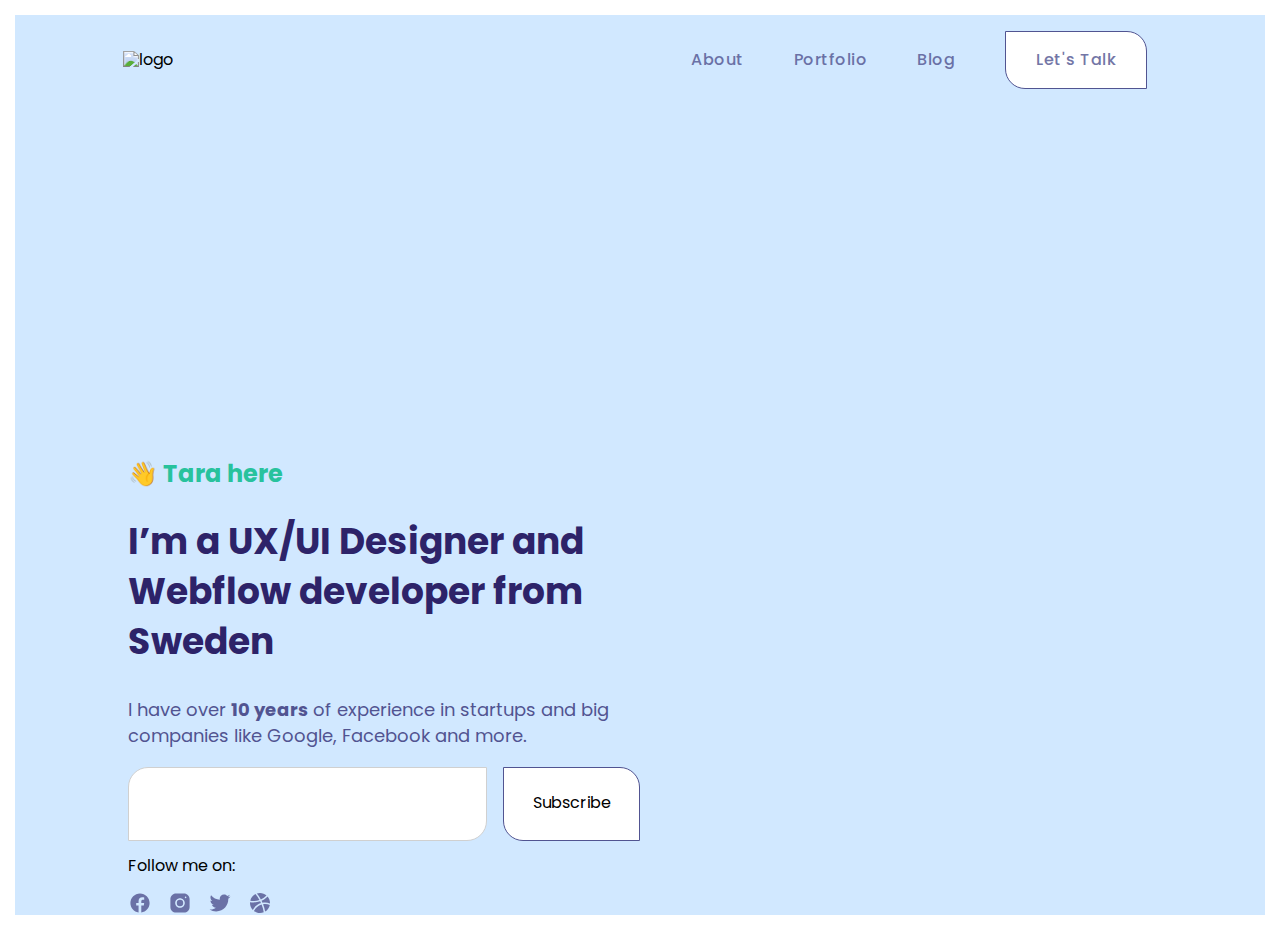
==== commit 3bf86c74: "comit code for banner page" ====
--- a/index.html
+++ b/index.html
@@ -10,25 +10,109 @@
   </head>
   <body>
     <header>
-      <div class="logo">
-        <img
-          src="https://assets.website-files.com/5fbfced1616001801fabc45b/5fd5f845c2fe795f2b1e5f0f_Tara%20Logo.svg"
-          alt="logo"
-        />
+      <div class="header-wrapper">
+        <div class="logo">
+          <img
+            src="https://assets.website-files.com/5fbfced1616001801fabc45b/5fd5f845c2fe795f2b1e5f0f_Tara%20Logo.svg"
+            alt="logo"
+          />
+        </div>
+        <nav>
+          <ul>
+            <li>
+              <a href="about.html">About</a>
+            </li>
+            <li><a href="portfolio.html">Portfolio</a></li>
+            <li><a href="blog.html">Blog</a></li>
+            <li><a href="contact.html">Let's Talk</a></li>
+          </ul>
+        </nav>
       </div>
-      <nav>
-        <ul>
-          <li>
-            <a href="about.html">About</a>
-          </li>
-          <li><a href="portfolio.html">Portfolio</a></li>
-          <li><a href="blog.html">Blog</a></li>
-          <li><a href="contact.html">Let's Talk</a></li>
-        </ul>
-      </nav>
     </header>
     <main>
-      <section id="banner" role="banner"></section>
+      <section id="banner" role="banner">
+        <div class="banner-wrapper">
+          <div class="banner-desc">
+            <h1>👋 Tara here</h1>
+            <h2>I’m a UX/UI Designer and Webflow developer from Sweden</h2>
+            <p>
+              I have over <strong>10 years</strong> of experience in startups
+              and big companies like Google, Facebook and more.
+            </p>
+            <form>
+              <input
+                class="txtInput flex3"
+                type="text"
+                name="email"
+                id="email"
+              />
+              <button class="btn flex1" type="submit">Subscribe</button>
+            </form>
+            <div>
+              <p>Follow me on:</p>
+              <div class="social-media">
+                <svg
+                  fill="#000000"
+                  xmlns="http://www.w3.org/2000/svg"
+                  viewBox="0 0 30 30"
+                  width="30px"
+                  height="30px"
+                >
+                  <path
+                    d="M15,3C8.373,3,3,8.373,3,15c0,6.016,4.432,10.984,10.206,11.852V18.18h-2.969v-3.154h2.969v-2.099c0-3.475,1.693-5,4.581-5 c1.383,0,2.115,0.103,2.461,0.149v2.753h-1.97c-1.226,0-1.654,1.163-1.654,2.473v1.724h3.593L19.73,18.18h-3.106v8.697 C22.481,26.083,27,21.075,27,15C27,8.373,21.627,3,15,3z"
+                  />
+                </svg>
+                <svg
+                  fill="#000000"
+                  xmlns="http://www.w3.org/2000/svg"
+                  viewBox="0 0 30 30"
+                  width="30px"
+                  height="30px"
+                >
+                  <path
+                    d="M 9.9980469 3 C 6.1390469 3 3 6.1419531 3 10.001953 L 3 20.001953 C 3 23.860953 6.1419531 27 10.001953 27 L 20.001953 27 C 23.860953 27 27 23.858047 27 19.998047 L 27 9.9980469 C 27 6.1390469 23.858047 3 19.998047 3 L 9.9980469 3 z M 22 7 C 22.552 7 23 7.448 23 8 C 23 8.552 22.552 9 22 9 C 21.448 9 21 8.552 21 8 C 21 7.448 21.448 7 22 7 z M 15 9 C 18.309 9 21 11.691 21 15 C 21 18.309 18.309 21 15 21 C 11.691 21 9 18.309 9 15 C 9 11.691 11.691 9 15 9 z M 15 11 A 4 4 0 0 0 11 15 A 4 4 0 0 0 15 19 A 4 4 0 0 0 19 15 A 4 4 0 0 0 15 11 z"
+                  />
+                </svg>
+                <svg
+                  fill="#000000"
+                  xmlns="http://www.w3.org/2000/svg"
+                  viewBox="0 0 30 30"
+                  width="30px"
+                  height="30px"
+                >
+                  <path
+                    d="M28,6.937c-0.957,0.425-1.985,0.711-3.064,0.84c1.102-0.66,1.947-1.705,2.345-2.951c-1.03,0.611-2.172,1.055-3.388,1.295 c-0.973-1.037-2.359-1.685-3.893-1.685c-2.946,0-5.334,2.389-5.334,5.334c0,0.418,0.048,0.826,0.138,1.215 c-4.433-0.222-8.363-2.346-10.995-5.574C3.351,6.199,3.088,7.115,3.088,8.094c0,1.85,0.941,3.483,2.372,4.439 c-0.874-0.028-1.697-0.268-2.416-0.667c0,0.023,0,0.044,0,0.067c0,2.585,1.838,4.741,4.279,5.23 c-0.447,0.122-0.919,0.187-1.406,0.187c-0.343,0-0.678-0.034-1.003-0.095c0.679,2.119,2.649,3.662,4.983,3.705 c-1.825,1.431-4.125,2.284-6.625,2.284c-0.43,0-0.855-0.025-1.273-0.075c2.361,1.513,5.164,2.396,8.177,2.396 c9.812,0,15.176-8.128,15.176-15.177c0-0.231-0.005-0.461-0.015-0.69C26.38,8.945,27.285,8.006,28,6.937z"
+                  />
+                </svg>
+                <svg
+                  fill="#000000"
+                  xmlns="http://www.w3.org/2000/svg"
+                  viewBox="0 0 48 48"
+                  width="48px"
+                  height="48px"
+                >
+                  <path
+                    d="M34.25 26c-1.402 0-2.774.123-4.113.348 1.834 4.728 3.224 9.672 4.127 14.785 4.767-2.867 8.252-7.648 9.356-13.286C40.728 26.66 37.565 26 34.25 26zM26.023 24.245c-.535-1.214-1.103-2.411-1.699-3.591C20.165 22.171 15.678 23 11 23c-2.362 0-4.671-.223-6.918-.627C4.039 22.911 4 23.451 4 24c0 5.405 2.164 10.308 5.661 13.911C13.057 31.433 18.932 26.451 26.023 24.245zM27.105 19.505c.659 1.315 1.289 2.647 1.876 4.003C30.688 23.178 32.448 23 34.25 23c3.416 0 6.687.624 9.712 1.758C43.971 24.504 44 24.256 44 24c0-4.98-1.842-9.531-4.864-13.035C35.724 14.524 31.648 17.436 27.105 19.505zM11.985 39.95C15.335 42.48 19.488 44 24 44c2.641 0 5.159-.527 7.469-1.461-.885-5.378-2.338-10.564-4.286-15.505C20.501 29.028 14.994 33.772 11.985 39.95zM37.015 8.845C33.513 5.834 28.97 4 24 4c-2.181 0-4.276.363-6.243 1.011 2.99 3.687 5.662 7.641 7.963 11.829C29.991 14.918 33.82 12.189 37.015 8.845zM4.552 19.41C6.646 19.791 8.798 20 11 20c4.173 0 8.179-.722 11.909-2.033-2.316-4.167-5.001-8.101-8.026-11.746C9.749 8.864 5.911 13.658 4.552 19.41z"
+                  />
+                </svg>
+              </div>
+            </div>
+          </div>
+          <div class="banner-image">
+            <img
+              src="https://assets.website-files.com/5fbfced1616001801fabc45b/5fd3a638f0c7fcc400c9812c_Hero%20Image.png"
+              loading="lazy"
+              width="625"
+              sizes="(max-width: 479px) 100vw, (max-width: 767px) 94vw, (max-width: 991px) 625px, 30vw"
+              srcset="
+                https://assets.website-files.com/5fbfced1616001801fabc45b/5fd3a638f0c7fcc400c9812c_Hero%20Image-p-500.png 500w,
+                https://assets.website-files.com/5fbfced1616001801fabc45b/5fd3a638f0c7fcc400c9812c_Hero%20Image.png       591w
+              "
+              alt=""
+            />
+          </div>
+        </div>
+      </section>
     </main>
     <footer></footer>
   </body>
--- a/style.css
+++ b/style.css
@@ -11,18 +11,20 @@
   top: 20px;
   left: 20px;
   display: flex;
+  justify-content: center;
+  align-items: center;
+  width: calc(100vw - 50px);
+  height: 80px;
+}
+
+header > .header-wrapper {
+  display: flex;
+  flex-direction: row;
+  width: 100%;
   justify-content: space-between;
   align-items: center;
-  width: calc(100vw - 60px);
-  height: 80px;
-}
-
-header > .logo {
   padding: 0 20px;
-}
-
-header > nav {
-  padding: 0 20px;
+  max-width: 1024px;
 }
 
 nav > ul {
@@ -60,14 +62,32 @@
   text-decoration: none;
   font-size: 1rem;
   line-height: 2rem;
-}
-
-nav > ul > li:hover:after {
+  position: relative;
+}
+
+nav > ul > li > a::after {
   content: "";
   display: block;
+  position: absolute;
+  bottom: -5px;
+  left: 0;
+  height: 3px;
+  background: #515491;
+  width: 0;
+  transition: width 250ms ease-in-out;
+}
+
+nav > ul > li > a:hover:after {
+  width: 100%;
+}
+
+/* nav > ul > li > a:hover:after {
+  content: "";
+  position: absolute;
+  width: 100%;
   height: 3px;
   background-color: #515491;
-}
+} */
 
 nav > ul > li:last-child:hover {
   border-top-left-radius: 20px;
@@ -83,4 +103,111 @@
   min-height: 100vh;
   width: 100vw;
   margin: 15px;
-}
+  display: flex;
+  justify-content: center;
+  align-items: flex-end;
+}
+main #banner > .banner-wrapper {
+  display: flex;
+  max-width: 1024px;
+  width: 100%;
+  align-items: center;
+}
+
+main #banner > .banner-wrapper > .banner-desc {
+  flex: 1;
+}
+
+main #banner > .banner-wrapper > .banner-image {
+  flex: 1;
+}
+
+.banner-desc > h1 {
+  color: #28c29d;
+  font-size: 24px;
+  font-weight: 500px;
+  line-height: 26px;
+  margin: 30px 0;
+}
+
+.banner-desc > h2 {
+  color: #2d2369;
+  font-size: 36px;
+  font-weight: 700;
+  line-height: 50px;
+}
+
+.banner-desc > p {
+  color: #515491;
+  font-size: 18px;
+  line-height: 26px;
+  margin-top: 30px;
+}
+
+.banner-desc svg {
+  opacity: 0.8;
+  height: 24px;
+  width: 24px;
+  fill: #515491;
+}
+
+.txtInput {
+  height: 56px;
+  width: 100%;
+  padding-left: 24px;
+  border: 1px solid #d0d0d0;
+  border-top-left-radius: 20px;
+  border-bottom-right-radius: 20px;
+  font-size: 18px;
+  font-weight: 400;
+  transition: border-radius 0.2s ease-in-out, border 0.2s ease-in-out;
+  padding: 8px 12px;
+  line-height: 1.42857143;
+  color: #333;
+  vertical-align: middle;
+  background-color: #fff;
+}
+
+.banner-wrapper form {
+  display: flex;
+  gap: 1rem;
+}
+
+.flex3 {
+  flex: 3;
+}
+
+.flex1 {
+  flex: 1;
+}
+
+.btn {
+  margin: 0;
+  padding: 8px 12px;
+  width: 100%;
+  background-color: #fff;
+  display: flex;
+  justify-content: center;
+  align-items: center;
+  border: 1px solid #515491;
+  border-top-right-radius: 20px;
+  border-bottom-left-radius: 20px;
+  transition: border-radius 250ms ease-in-out;
+}
+
+.btn:hover {
+  border-top-left-radius: 20px;
+  border-bottom-right-radius: 20px;
+}
+
+.txtInput:hover {
+  border-top-right-radius: 20px;
+  border-bottom-left-radius: 20px;
+}
+
+.social-media {
+  display: grid;
+  grid-template-rows: 24px;
+  grid-template-columns: repeat(4, 24px);
+  column-gap: 1rem;
+}
